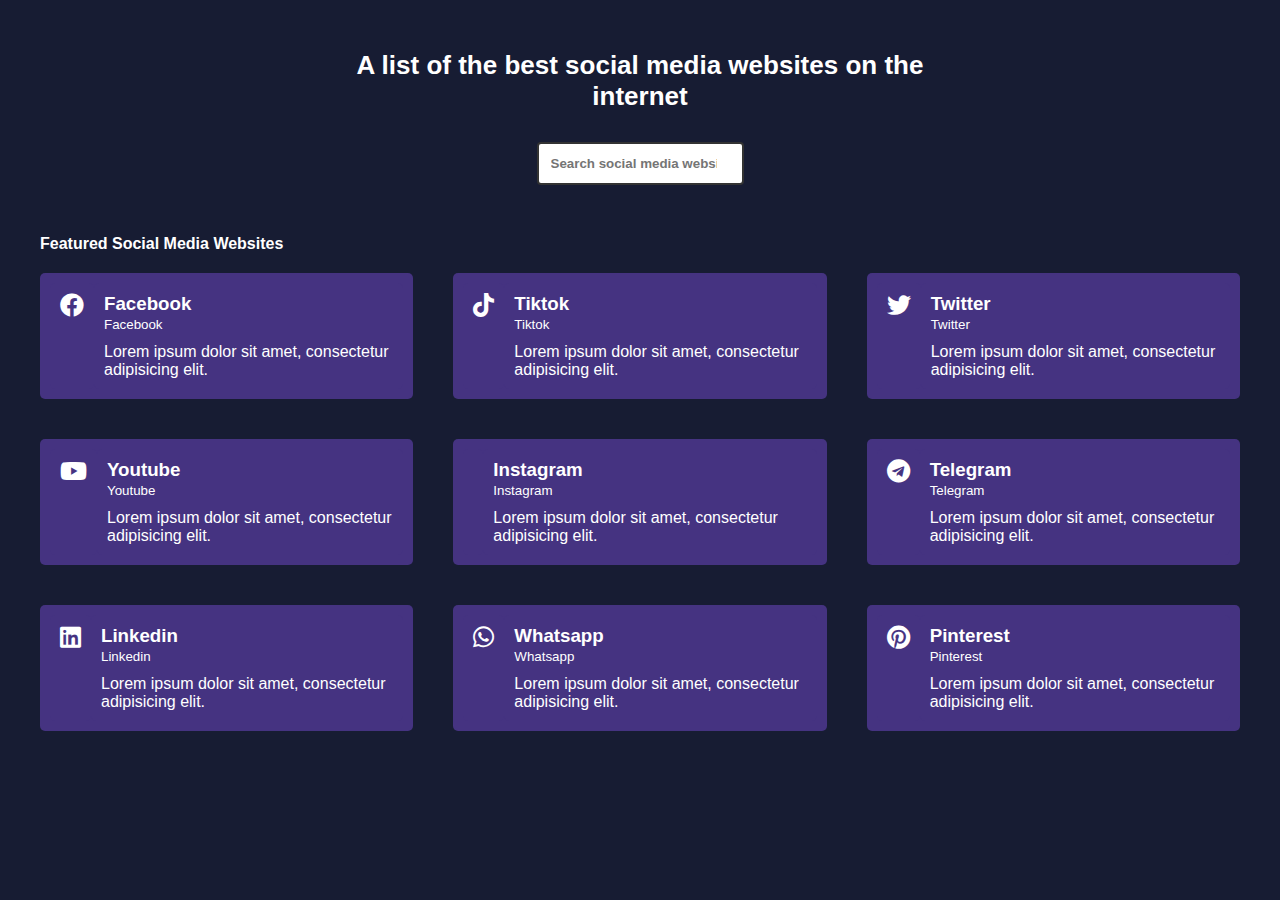
==== Cards-List-UI/index.html @ 31900d8e "Cards List Grid" ====
<!DOCTYPE html>
<html lang="en">
<head>
    <meta charset="UTF-8">
    <meta name="viewport" content="width=device-width, initial-scale=1.0">
    <meta name="author" content="Douglas Obara">
    <link rel="stylesheet" href="./style.css" />
    <link rel="stylesheet" href="https://cdnjs.cloudflare.com/ajax/libs/font-awesome/5.15.1/css/all.min.css" />
    <title>Social Media Cards List UI Design</title>
</head>
<body>
    <div class="title">
        <h1>A list of the best social media websites on the internet</h1>
        <input type="search" placeholder="Search social media websites" />
    </div>

    <div class="grid">
        <h4>Featured Social Media Websites</h4>
        <div class="grid-cards">
            <div class="grid-cards-inner">
                <div>
                    <i class="fab fa-facebook"></i>
                </div>
                <div>
                    <h3>Facebook</h3>
                    <small>Facebook</small>
                    <p>Lorem ipsum dolor sit amet, consectetur adipisicing elit.</p>
                </div>
            </div>
            
            <div class="grid-cards-inner">
                <div>
                    <i class="fab fa-tiktok"></i>
                </div>
                <div>
                    <h3>Tiktok</h3>
                    <small>Tiktok</small>
                    <p>Lorem ipsum dolor sit amet, consectetur adipisicing elit.</p>
                </div>
            </div>

            <div class="grid-cards-inner">
                <div>
                    <i class="fab fa-twitter"></i>
                </div>
                <div>
                    <h3>Twitter</h3>
                    <small>Twitter</small>
                    <p>Lorem ipsum dolor sit amet, consectetur adipisicing elit.</p>
                </div>
            </div>

            <div class="grid-cards-inner">
                <div>
                    <i class="fab fa-youtube"></i>
                </div>
                <div>
                    <h3>Youtube</h3>
                    <small>Youtube</small>
                    <p>Lorem ipsum dolor sit amet, consectetur adipisicing elit.</p>
                </div>
            </div>

            <div class="grid-cards-inner">
                <div>
                    <i class="fab fa-Instagram"></i>
                </div>
                <div>
                    <h3>Instagram</h3>
                    <small>Instagram</small>
                    <p>Lorem ipsum dolor sit amet, consectetur adipisicing elit.</p>
                </div>
            </div>

            <div class="grid-cards-inner">
                <div>
                    <i class="fab fa-telegram"></i>
                </div>
                <div>
                    <h3>Telegram</h3>
                    <small>Telegram</small>
                    <p>Lorem ipsum dolor sit amet, consectetur adipisicing elit.</p>
                </div>
            </div>

            <div class="grid-cards-inner">
                <div>
                    <i class="fab fa-linkedin"></i>
                </div>
                <div>
                    <h3>Linkedin</h3>
                    <small>Linkedin</small>
                    <p>Lorem ipsum dolor sit amet, consectetur adipisicing elit.</p>
                </div>
            </div>

            <div class="grid-cards-inner">
                <div>
                    <i class="fab fa-whatsapp"></i>
                </div>
                <div>
                    <h3>Whatsapp</h3>
                    <small>Whatsapp</small>
                    <p>Lorem ipsum dolor sit amet, consectetur adipisicing elit.</p>
                </div>
            </div>

            <div class="grid-cards-inner">
                <div>
                    <i class="fab fa-pinterest"></i>
                </div>
                <div>
                    <h3>Pinterest</h3>
                    <small>Pinterest</small>
                    <p>Lorem ipsum dolor sit amet, consectetur adipisicing elit.</p>
                </div>
            </div>
        </div>
    </div>  
</body>
</html>
---- Cards-List-UI/style.css ----
*{
    margin: 0;
    padding: 0;
    box-sizing: border-box;
}

body{
    font-family: -apple-system, BlinkMacSystemFont, 'Segoe UI', Roboto, Oxygen, Ubuntu, Cantarell, 'Open Sans', 'Helvetica Neue', sans-serif;
    background-color: #171c33;
    color: #fff;
}

.title{
    text-align: center;
    padding: 50px 0px;
}

.title h1{
    font-size: 26px;
    width: 600px;
    margin: auto;
    padding-bottom: 30px;
}

.title input{
    padding: 12px;
    border: 2px solid #333;
    font-weight: 700;
    font-family: inherit;
    border-radius: 4px;
}

.grid{
    max-width: 1200px;
    margin: auto;
}

.grid h4{
    padding-bottom: 20px;
}

.grid-cards{
    display: grid;
    grid-template-columns: repeat(3,1fr);
    gap: 40px;
}

.grid-cards div{
    background-color: #453381;
    padding: 10px;
    border-radius: 5px;

}

.grid-cards-inner{
    display: flex;
}

.grid-cards-inner i{
    font-size: 24px;
}

.grid-cards-inner p{
    padding-top: 10px;
}
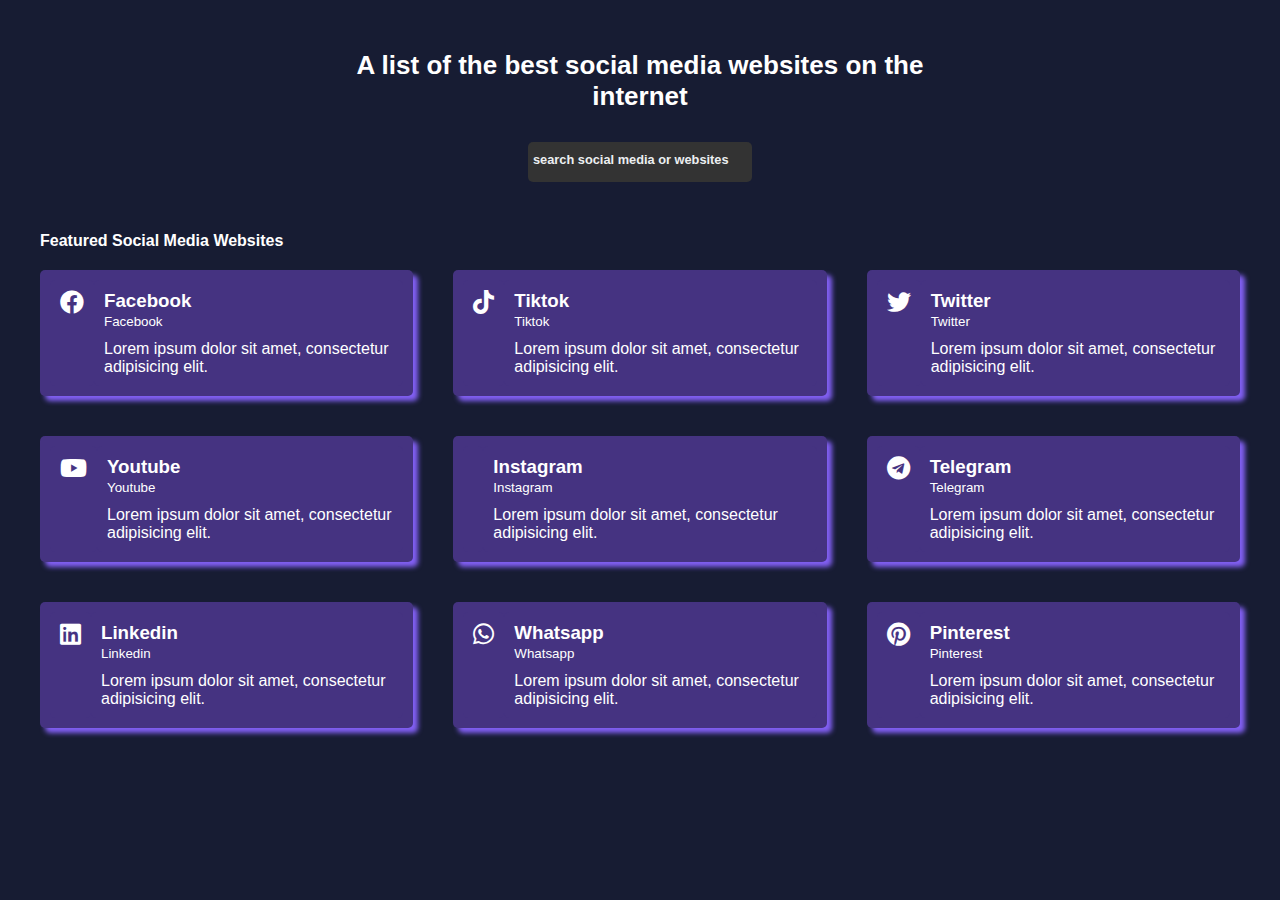
==== commit 3c6b50d0: "edited search bar" ====
--- a/Cards-List-UI/index.html
+++ b/Cards-List-UI/index.html
@@ -11,7 +11,10 @@
 <body>
     <div class="title">
         <h1>A list of the best social media websites on the internet</h1>
-        <input type="search" placeholder="Search social media websites" />
+        <div class="container-3">
+            <input type="search" id="search" placeholder="search social media or websites">
+            <button class="icon"><img src="./images/mg.svg" alt="" srcset=""></button>
+        </div>
     </div>
 
     <div class="grid">
--- a/Cards-List-UI/style.css
+++ b/Cards-List-UI/style.css
@@ -13,6 +13,8 @@
 .title{
     text-align: center;
     padding: 50px 0px;
+    display: grid;
+    place-items: center;
 }
 
 .title h1{
@@ -33,6 +35,7 @@
 .grid{
     max-width: 1200px;
     margin: auto;
+    padding-bottom: 50px;
 }
 
 .grid h4{
@@ -51,9 +54,12 @@
     border-radius: 5px;
 
 }
-
+.grid-cards-inner:hover{
+    cursor: pointer;
+}
 .grid-cards-inner{
     display: flex;
+    box-shadow: 5px 5px 5px 0px #8360f5;
 }
 
 .grid-cards-inner i{
@@ -62,4 +68,93 @@
 
 .grid-cards-inner p{
     padding-top: 10px;
+}
+
+@media(max-width:1200px) {
+    .grid{
+        max-width: 1000px;
+        margin: 0 20px;
+    }
+
+    .grid-cards{
+        grid-template-columns: repeat(3,1fr);
+    }
+}
+
+@media(max-width:850px){
+    .grid{
+        max-width: 700px;
+    }
+
+    .grid-cards{
+        grid-template-columns: repeat(2,1fr);
+    }
+}
+
+@media(max-width:600px) {
+    .title h1{
+        width: auto;
+    }
+
+    .grid-cards{
+        grid-template-columns: 1fr;
+    }
+}
+.container-3 {
+    max-width: 400px;
+    overflow: hidden;
+    white-space: nowrap;
+}
+.container-3 img{
+   width: 20px;
+   height: 20px;
+}
+.container-3 input#search {
+    max-width: 400px;
+    height: 2.5rem;
+    background: #333;
+    color: #eceff1;
+    border: none;
+    float: left;
+    font-size: 1rem;
+    line-height: 1.5em;
+    padding: 0 0 0 5px;
+    border-radius: 5px;
+    transition: all .4s ease-in-out;
+}
+.container-3 input::placeholder{
+   color: #eceff1;
+   font-size: .8rem;
+   position: relative;
+   bottom: 3px;
+}
+
+.container-3 button.icon {
+    position: absolute;
+    border: none;
+    background: none;
+    color: #eceff1;
+    height: 2rem;
+    width: 3rem;
+    font-size: .6rem;
+    line-height: 1.5em;
+    border-radius: 0 5px 5px 0;
+    opacity: 0;
+    z-index: 1;
+    transition: all 0.3s ease;
+    padding-top: 9px;
+}
+.container-3 input#search:hover + button.icon, .container-3 button.icon:hover, .container-3 input#search:focus + button.icon, .container-3 input#search:active + button.icon {
+    outline: none;
+    opacity: 1;
+    margin-left: -3rem;
+}
+.container-3 input#search:hover, .container-3 input#search:focus, .container-3 input#search:active {
+    outline: none;
+    padding-right: 3rem;
+}
+.container-3 button.icon:hover, .container-3 button.icon:active {
+    background-color: var(--main-color);
+    color: #eceff1;
+    cursor: pointer;
 }